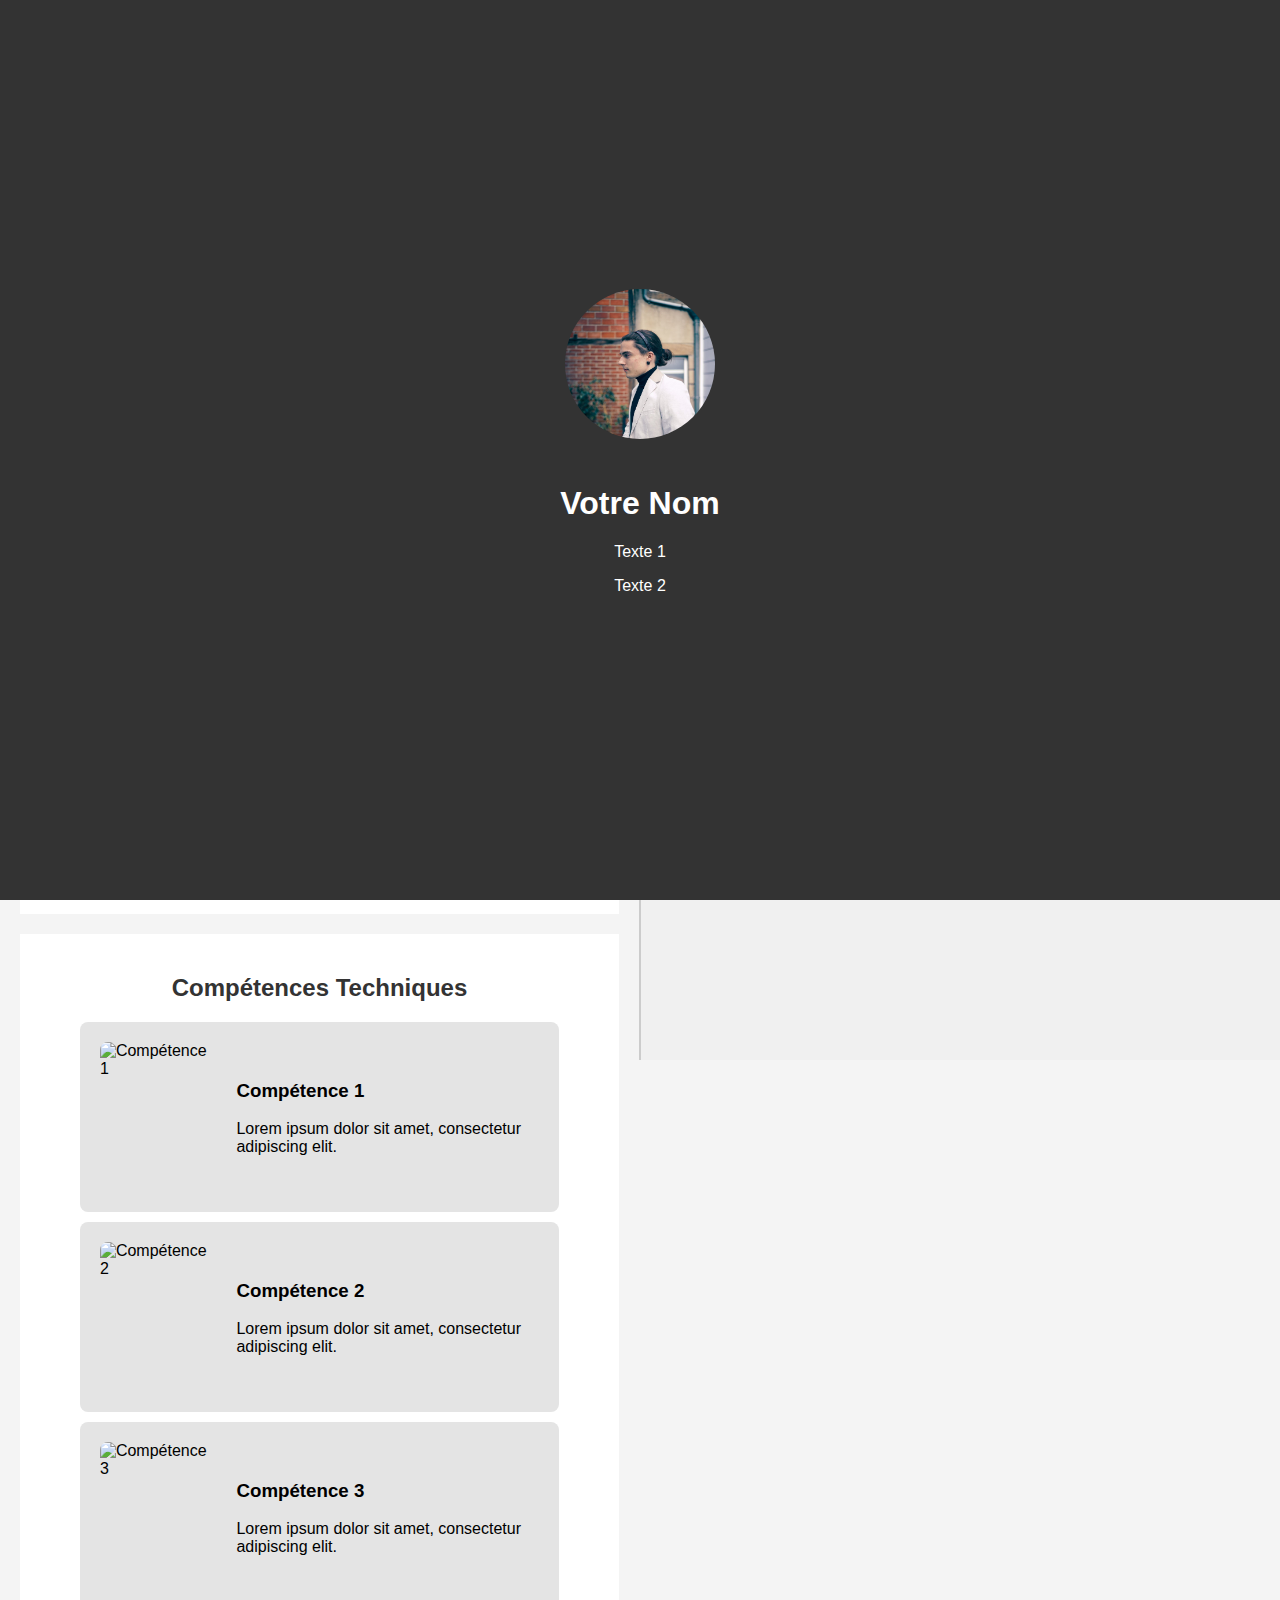
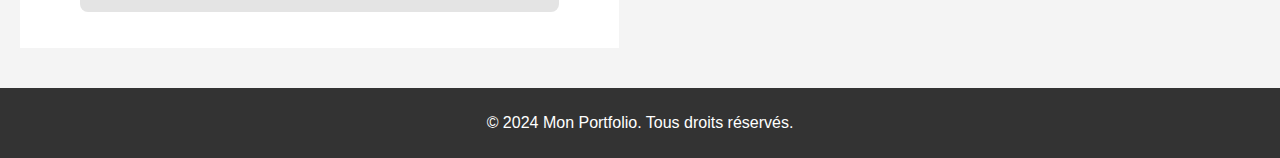
==== index.html @ ab172f1f "Add files via upload" ====
<!DOCTYPE html>
<html lang="fr">
<head>
    <meta charset="UTF-8">
    <meta name="viewport" content="width=device-width, initial-scale=1.0">
    <title>Mes Projets et Compétences Techniques</title>
    <link rel="stylesheet" href="style.css">
</head>
<body>
    <div id="intro-screen">
        <div class="intro-content">
            <img src="phoyoDim1.jpg" alt="Votre photo">
            <h1>Votre Nom</h1>
            <p>Texte 1</p>
            <p>Texte 2</p>
        </div>
    </div>
    <header>
        <div class="container">
            <h1>Mes Projets et Compétences Techniques</h1>
            <nav>
                <ul>
                    <li><a href="#projets">Projets</a></li>
                    <li><a href="#competences">Compétences</a></li>
                </ul>
            </nav>
        </div>
    </header>
    <div class="main-container">
        <div class="left-column">
            <section id="projets">
                <div class="container">
                    <h2>Projets</h2>
                    <ul class="projects-list">
                        <li class="project-item" data-info="Lorem ipsum dolor sit amet, consectetur adipiscing elit. Projet 1.">
                            <img src="https://via.placeholder.com/150" alt="Projet 1">
                            <div class="project-info">
                                <h3>Projet 1</h3>
                                <p>Lorem ipsum dolor sit amet, consectetur adipiscing elit.</p>
                            </div>
                        </li>
                        <li class="project-item" data-info="Lorem ipsum dolor sit amet, consectetur adipiscing elit. Projet 2.">
                            <img src="https://via.placeholder.com/150" alt="Projet 2">
                            <div class="project-info">
                                <h3>Projet 2</h3>
                                <p>Lorem ipsum dolor sit amet, consectetur adipiscing elit.</p>
                            </div>
                        </li>
                        <li class="project-item" data-info="Lorem ipsum dolor sit amet, consectetur adipiscing elit. Projet 3.">
                            <img src="https://via.placeholder.com/150" alt="Projet 3">
                            <div class="project-info">
                                <h3>Projet 3</h3>
                                <p>Lorem ipsum dolor sit amet, consectetur adipiscing elit.</p>
                            </div>
                        </li>
                    </ul>
                </div>
            </section>
            <section id="competences">
                <div class="container">
                    <h2>Compétences Techniques</h2>
                    <ul class="skills-list">
                        <li class="skill-item" data-info="Lorem ipsum dolor sit amet, consectetur adipiscing elit. Compétence 1.">
                            <img src="https://via.placeholder.com/150" alt="Compétence 1">
                            <div class="skill-info">
                                <h3>Compétence 1</h3>
                                <p>Lorem ipsum dolor sit amet, consectetur adipiscing elit.</p>
                            </div>
                        </li>
                        <li class="skill-item" data-info="Lorem ipsum dolor sit amet, consectetur adipiscing elit. Compétence 2.">
                            <img src="https://via.placeholder.com/150" alt="Compétence 2">
                            <div class="skill-info">
                                <h3>Compétence 2</h3>
                                <p>Lorem ipsum dolor sit amet, consectetur adipiscing elit.</p>
                            </div>
                        </li>
                        <li class="skill-item" data-info="Lorem ipsum dolor sit amet, consectetur adipiscing elit. Compétence 3.">
                            <img src="https://via.placeholder.com/150" alt="Compétence 3">
                            <div class="skill-info">
                                <h3>Compétence 3</h3>
                                <p>Lorem ipsum dolor sit amet, consectetur adipiscing elit.</p>
                            </div>
                        </li>
                    </ul>
                </div>
            </section>
        </div>
        <div class="right-column" id="info-panel">
            <div class="container">
                <h2>Informations Complémentaires</h2>
                <p id="info-content">Cliquez sur un projet ou une compétence pour afficher des informations complémentaires ici.</p>
            </div>
        </div>
    </div>
    <footer>
        <div class="container">
            <p>&copy; 2024 Mon Portfolio. Tous droits réservés.</p>
        </div>
    </footer>
    <script src="script.js"></script>
</body>
</html>
---- style.css ----
body {
    font-family: 'Arial', sans-serif;
    margin: 0;
    padding: 0;
    background-color: #f4f4f4;
    transition: background-color 0.5s, color 0.5s;
}

#intro-screen {
    position: fixed;
    top: 0;
    left: 0;
    width: 100%;
    height: 100%;
    background-color: #333;
    color: #fff;
    display: flex;
    justify-content: center;
    align-items: center;
    z-index: 9999;
    transition: opacity 0.5s, visibility 0.5s;
}

#intro-screen.hidden {
    opacity: 0;
    visibility: hidden;
    pointer-events: none;
}

.intro-content {
    text-align: center;
}

.intro-content img {
    width: 150px;
    height: 150px;
    border-radius: 50%;
    margin-bottom: 20px;
}

header {
    background: #333;
    color: #fff;
    padding: 20px 0;
    border-bottom: #0779e4 3px solid;
}

header h1 {
    text-align: center;
}

nav ul {
    list-style: none;
    padding: 0;
    text-align: center;
}

nav ul li {
    display: inline;
    margin: 0 15px;
}

nav ul li a {
    color: #fff;
    text-decoration: none;
    font-size: 18px;
}

.container {
    width: 80%;
    margin: auto;
    overflow: hidden;
}

.main-container {
    display: flex;
    flex-wrap: wrap;
}

.left-column, .right-column {
    flex: 1;
    padding: 20px;
    box-sizing: border-box;
}

.right-column {
    background: #f0f0f0;
    border-left: 2px solid #ccc;
    position: -webkit-sticky;
    position: sticky;
    top: 0;
    height: 100vh;
    overflow-y: auto;
}

#info-panel {
    color: #333; /* Ensures the text color in the right column does not change */
}

section {
    padding: 20px 0;
    background: #fff;
    margin: 20px 0;
    transition: background-color 0.5s, color 0.5s;
}

section h2 {
    text-align: center;
    color: #333;
}

.projects-list, .skills-list {
    list-style: none;
    padding: 0;
}

.project-item, .skill-item {
    display: flex;
    align-items: center;
    margin: 10px 0;
    padding: 20px;
    border-radius: 8px;
    background: #e4e4e4;
    cursor: pointer;
    transition: background-color 0.5s, color 0.5s;
}

.project-item img, .skill-item img {
    width: 150px;
    height: 150px;
    border-radius: 8px;
    margin-right: 20px;
}

footer {
    background: #333;
    color: #fff;
    text-align: center;
    padding: 10px 0;
    transition: background-color 0.5s, color 0.5s;
}
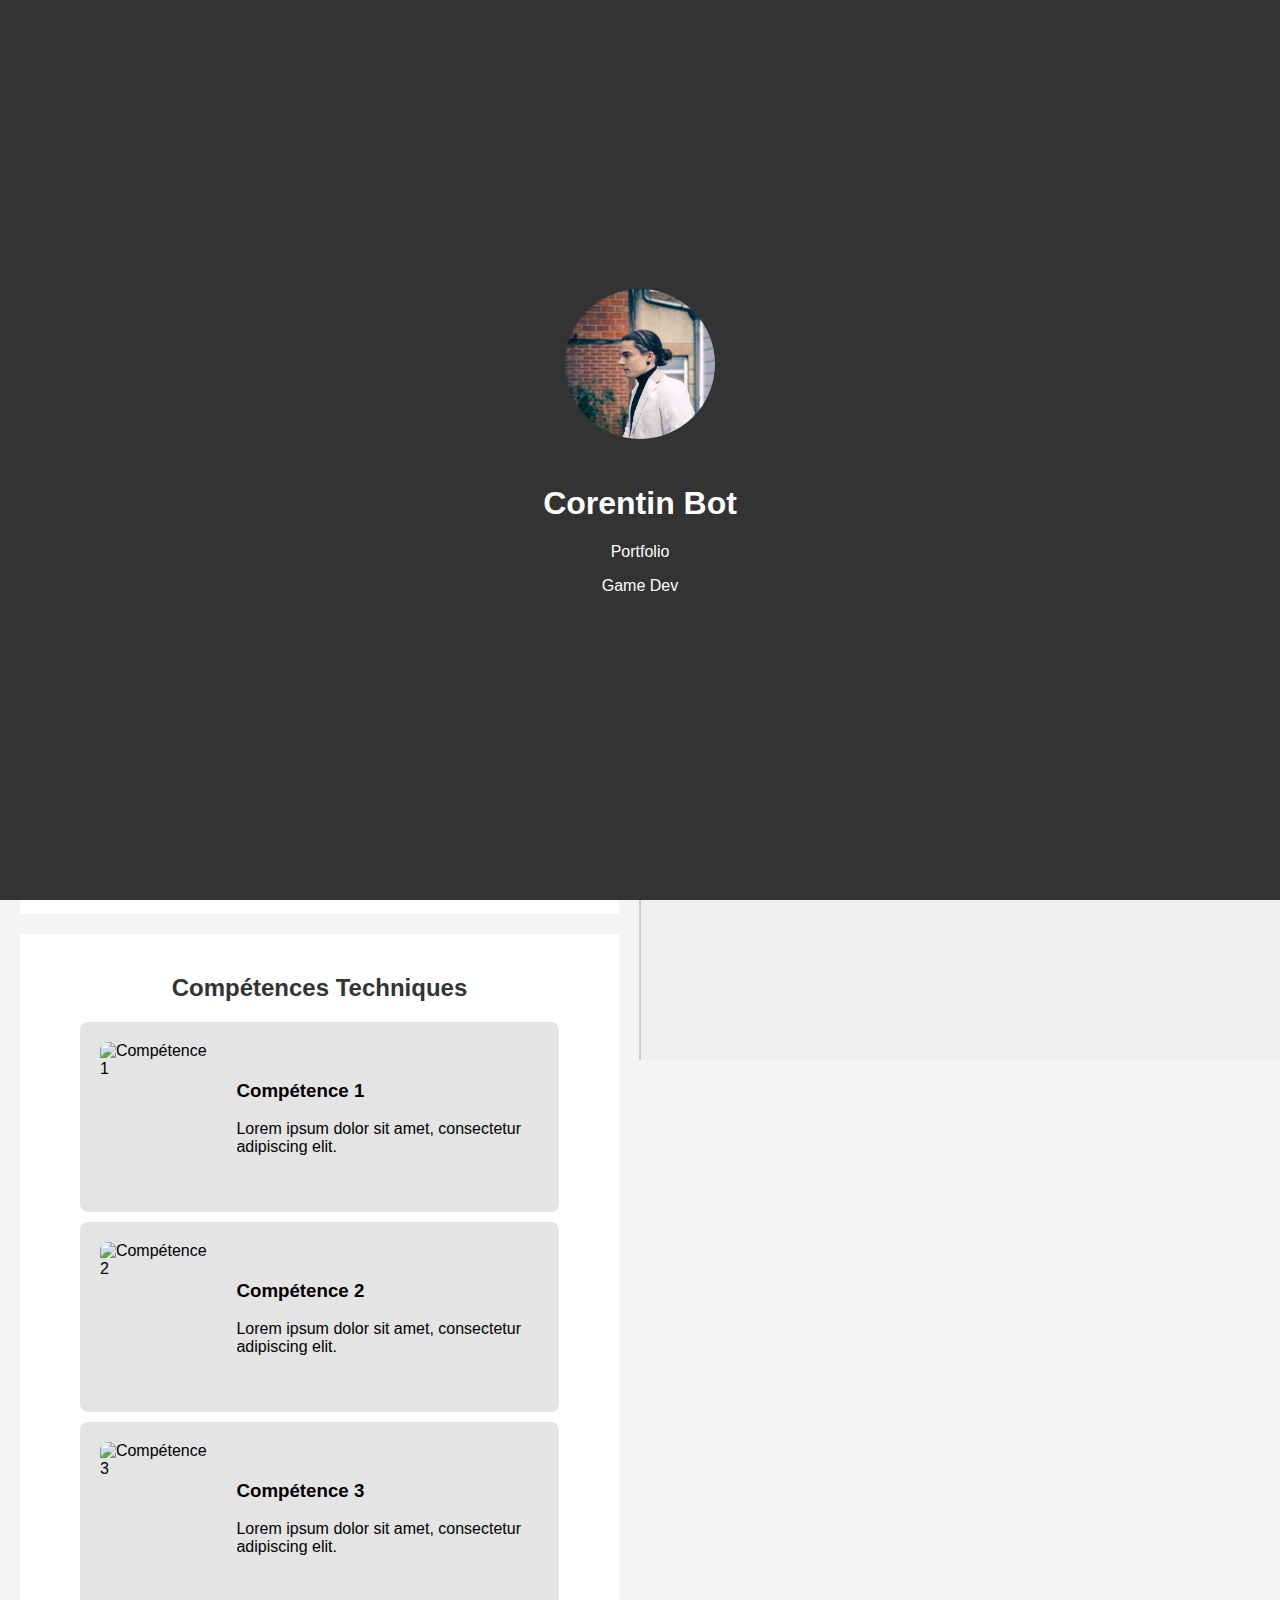
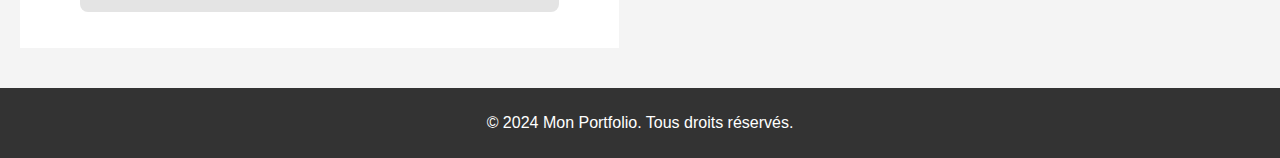
==== commit 60efa2a3: "Add files via upload" ====
--- a/index.html
+++ b/index.html
@@ -10,9 +10,9 @@
     <div id="intro-screen">
         <div class="intro-content">
             <img src="phoyoDim1.jpg" alt="Votre photo">
-            <h1>Votre Nom</h1>
-            <p>Texte 1</p>
-            <p>Texte 2</p>
+            <h1>Corentin Bot</h1>
+            <p>Portfolio</p>
+            <p>Game Dev</p>
         </div>
     </div>
     <header>
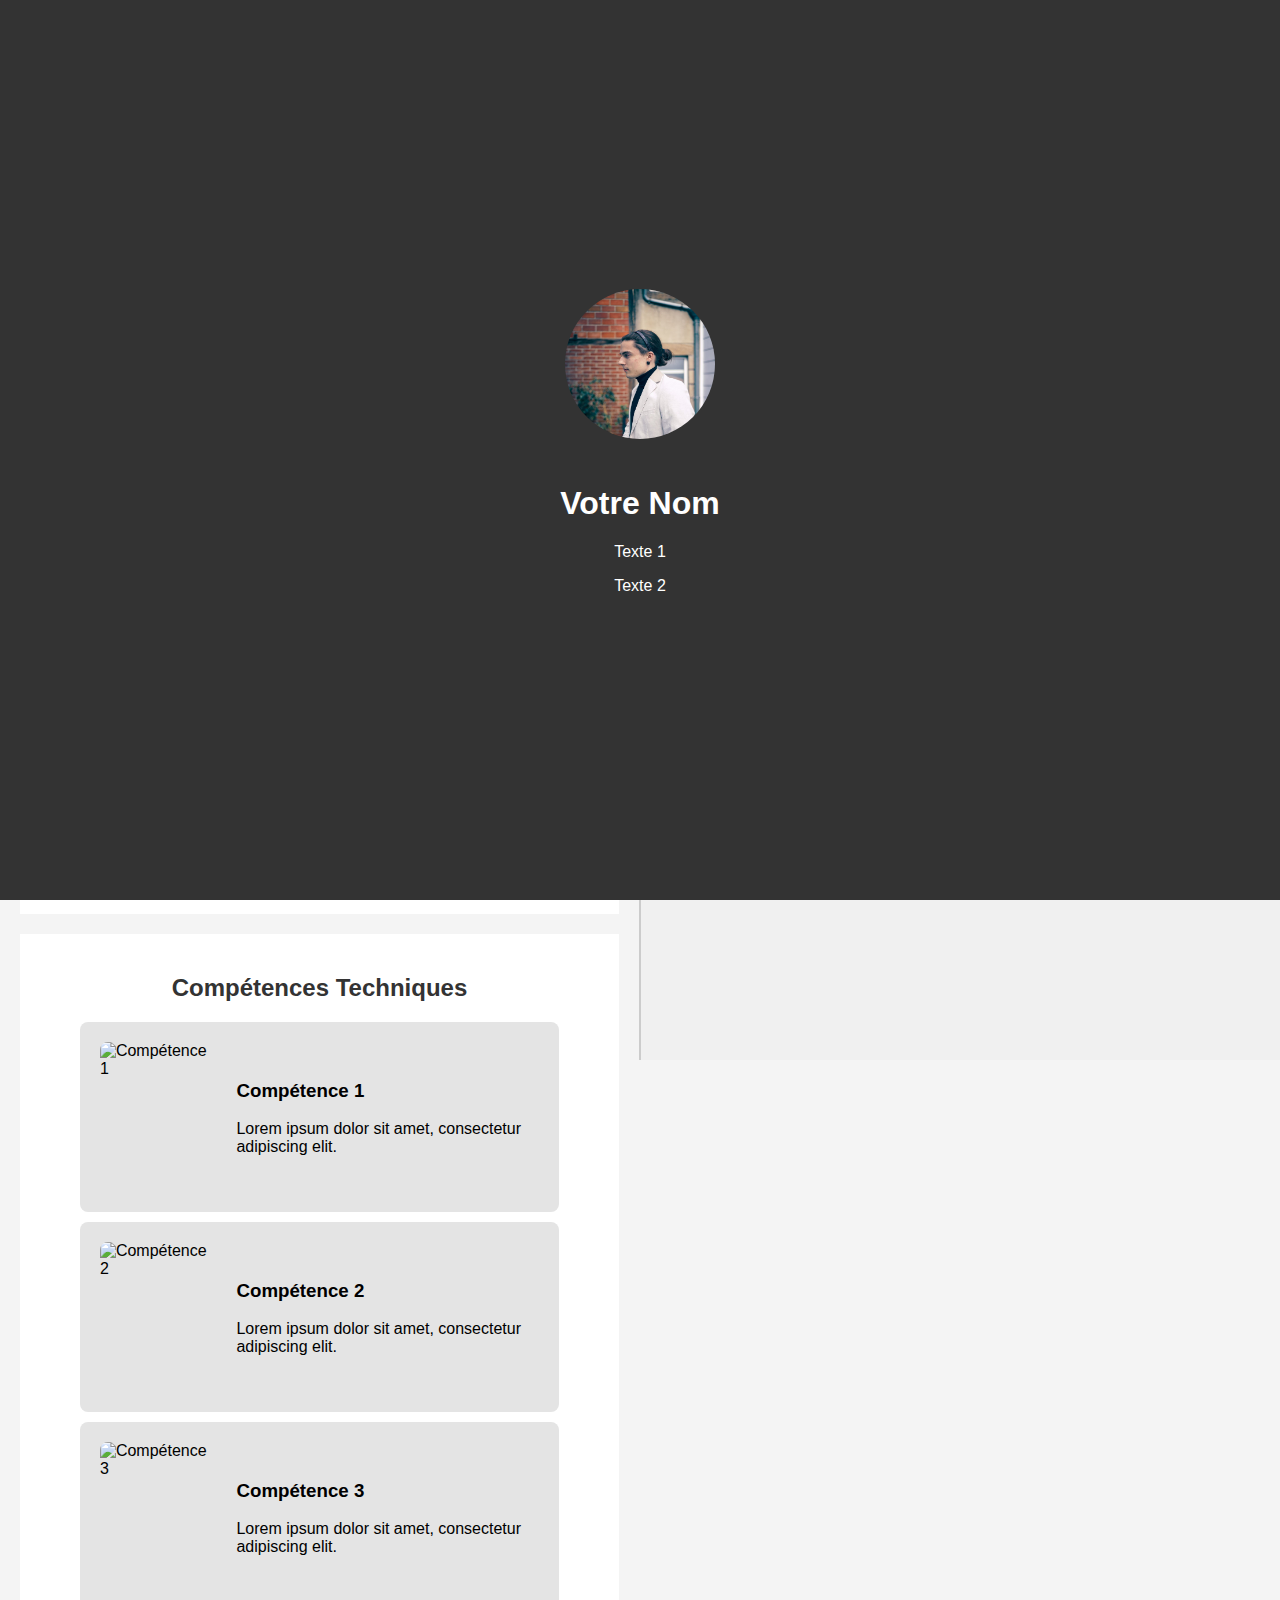
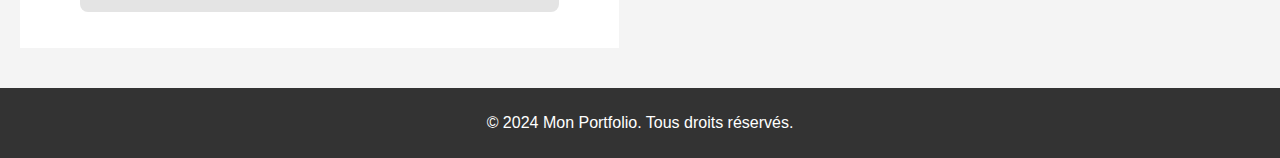
==== commit 9499b8a1: "Add files via upload" ====
--- a/index.html
+++ b/index.html
@@ -10,9 +10,9 @@
     <div id="intro-screen">
         <div class="intro-content">
             <img src="phoyoDim1.jpg" alt="Votre photo">
-            <h1>Corentin Bot</h1>
-            <p>Portfolio</p>
-            <p>Game Dev</p>
+            <h1>Votre Nom</h1>
+            <p>Texte 1</p>
+            <p>Texte 2</p>
         </div>
     </div>
     <header>
@@ -32,22 +32,22 @@
                 <div class="container">
                     <h2>Projets</h2>
                     <ul class="projects-list">
-                        <li class="project-item" data-info="Lorem ipsum dolor sit amet, consectetur adipiscing elit. Projet 1.">
-                            <img src="https://via.placeholder.com/150" alt="Projet 1">
+                        <li class="project-item" data-url="projects/projet1.html">
+                            <img src="fillthecrate.png" alt="Projet 1">
                             <div class="project-info">
                                 <h3>Projet 1</h3>
                                 <p>Lorem ipsum dolor sit amet, consectetur adipiscing elit.</p>
                             </div>
                         </li>
-                        <li class="project-item" data-info="Lorem ipsum dolor sit amet, consectetur adipiscing elit. Projet 2.">
-                            <img src="https://via.placeholder.com/150" alt="Projet 2">
+                        <li class="project-item" data-url="projects/projet2.html">
+                            <img src="images/myphoto.jpg" alt="Projet 2">
                             <div class="project-info">
                                 <h3>Projet 2</h3>
                                 <p>Lorem ipsum dolor sit amet, consectetur adipiscing elit.</p>
                             </div>
                         </li>
-                        <li class="project-item" data-info="Lorem ipsum dolor sit amet, consectetur adipiscing elit. Projet 3.">
-                            <img src="https://via.placeholder.com/150" alt="Projet 3">
+                        <li class="project-item" data-url="projects/projet3.html">
+                            <img src="images/myphoto.jpg" alt="Projet 3">
                             <div class="project-info">
                                 <h3>Projet 3</h3>
                                 <p>Lorem ipsum dolor sit amet, consectetur adipiscing elit.</p>
@@ -60,22 +60,22 @@
                 <div class="container">
                     <h2>Compétences Techniques</h2>
                     <ul class="skills-list">
-                        <li class="skill-item" data-info="Lorem ipsum dolor sit amet, consectetur adipiscing elit. Compétence 1.">
-                            <img src="https://via.placeholder.com/150" alt="Compétence 1">
+                        <li class="skill-item" data-url="competences/competence1.html">
+                            <img src="images/myphoto.jpg" alt="Compétence 1">
                             <div class="skill-info">
                                 <h3>Compétence 1</h3>
                                 <p>Lorem ipsum dolor sit amet, consectetur adipiscing elit.</p>
                             </div>
                         </li>
-                        <li class="skill-item" data-info="Lorem ipsum dolor sit amet, consectetur adipiscing elit. Compétence 2.">
-                            <img src="https://via.placeholder.com/150" alt="Compétence 2">
+                        <li class="skill-item" data-url="competences/competence2.html">
+                            <img src="images/myphoto.jpg" alt="Compétence 2">
                             <div class="skill-info">
                                 <h3>Compétence 2</h3>
                                 <p>Lorem ipsum dolor sit amet, consectetur adipiscing elit.</p>
                             </div>
                         </li>
-                        <li class="skill-item" data-info="Lorem ipsum dolor sit amet, consectetur adipiscing elit. Compétence 3.">
-                            <img src="https://via.placeholder.com/150" alt="Compétence 3">
+                        <li class="skill-item" data-url="competences/competence3.html">
+                            <img src="images/myphoto.jpg" alt="Compétence 3">
                             <div class="skill-info">
                                 <h3>Compétence 3</h3>
                                 <p>Lorem ipsum dolor sit amet, consectetur adipiscing elit.</p>
@@ -88,7 +88,7 @@
         <div class="right-column" id="info-panel">
             <div class="container">
                 <h2>Informations Complémentaires</h2>
-                <p id="info-content">Cliquez sur un projet ou une compétence pour afficher des informations complémentaires ici.</p>
+                <div id="info-content">Cliquez sur un projet ou une compétence pour afficher des informations complémentaires ici.</div>
             </div>
         </div>
     </div>
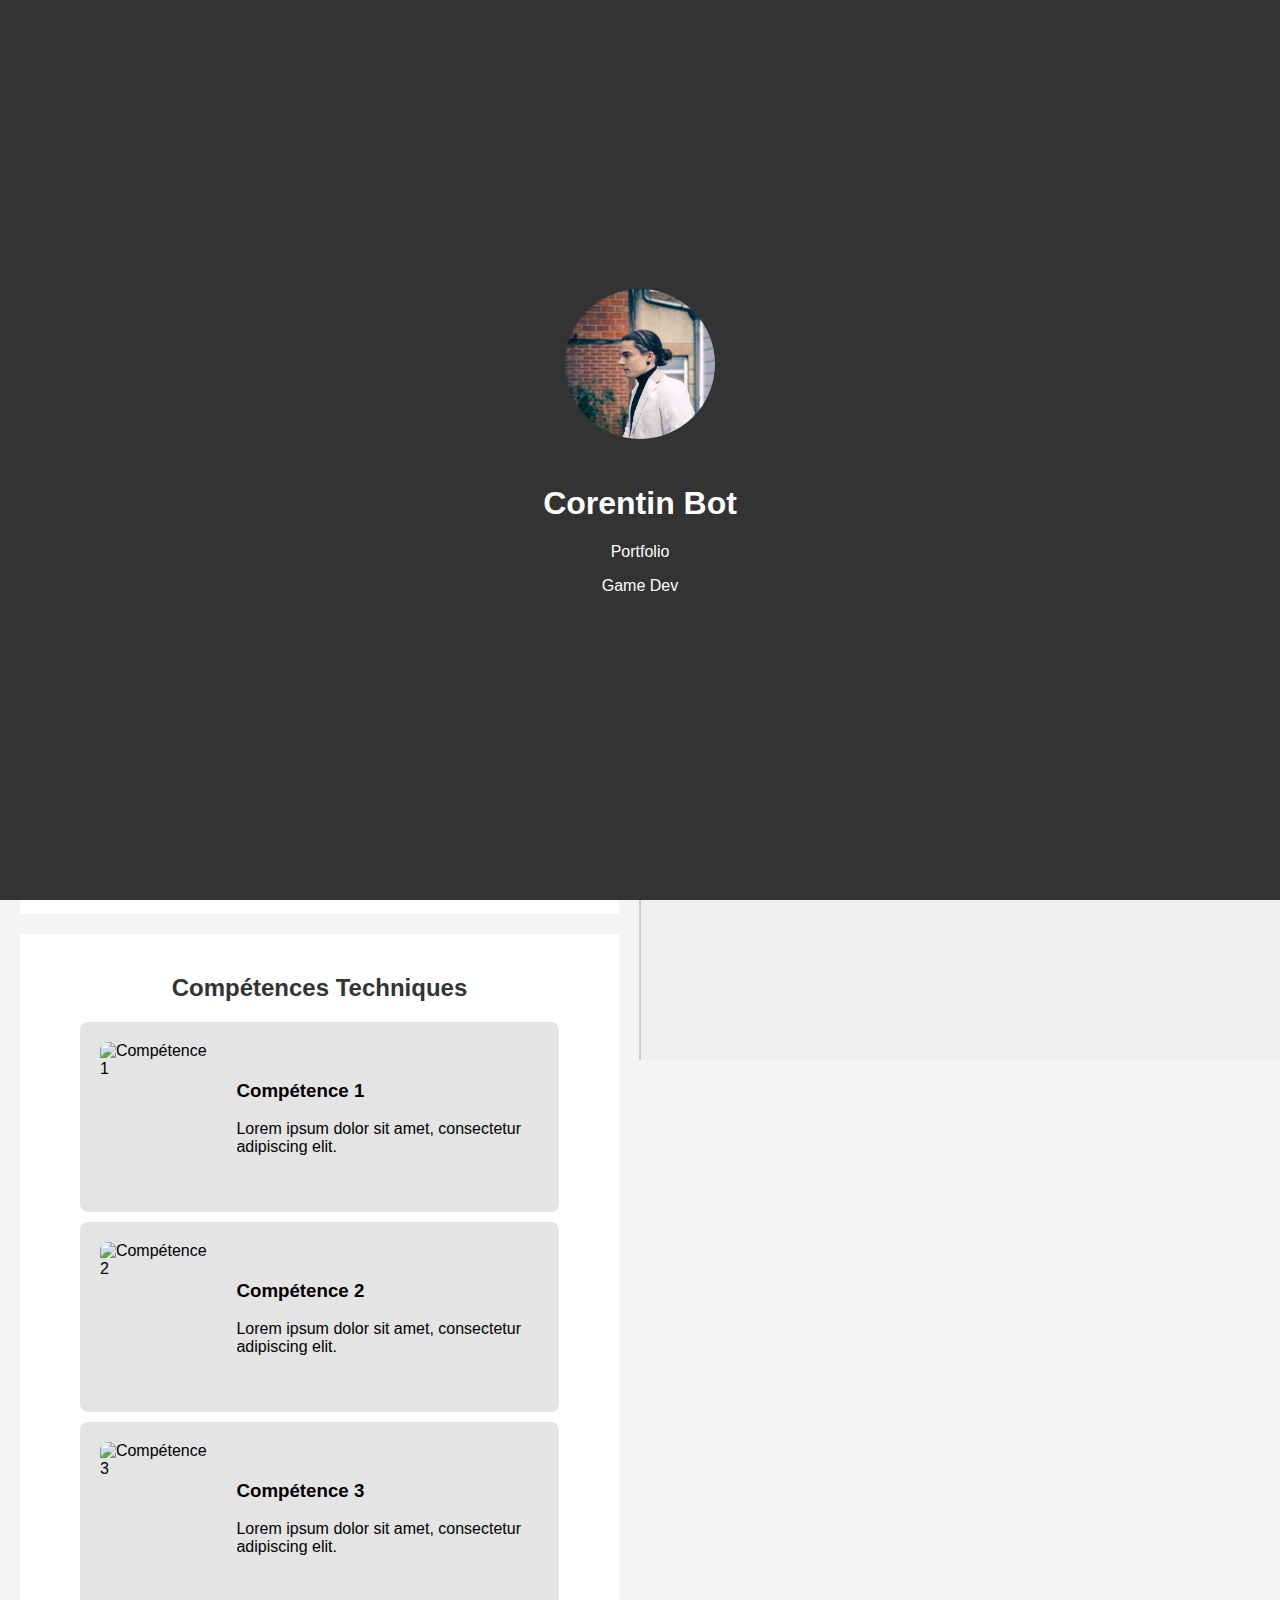
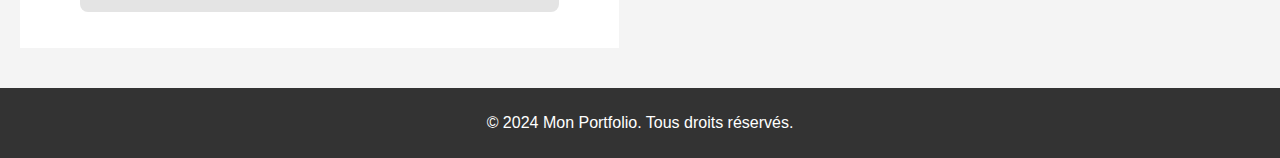
==== commit 05ab9040: "Add files via upload" ====
--- a/index.html
+++ b/index.html
@@ -10,9 +10,9 @@
     <div id="intro-screen">
         <div class="intro-content">
             <img src="phoyoDim1.jpg" alt="Votre photo">
-            <h1>Votre Nom</h1>
-            <p>Texte 1</p>
-            <p>Texte 2</p>
+            <h1>Corentin Bot</h1>
+            <p>Portfolio</p>
+            <p>Game Dev</p>
         </div>
     </div>
     <header>
@@ -40,14 +40,14 @@
                             </div>
                         </li>
                         <li class="project-item" data-url="projects/projet2.html">
-                            <img src="images/myphoto.jpg" alt="Projet 2">
+                            <img src="https://via.placeholder.com/150" alt="Projet 2">
                             <div class="project-info">
                                 <h3>Projet 2</h3>
                                 <p>Lorem ipsum dolor sit amet, consectetur adipiscing elit.</p>
                             </div>
                         </li>
                         <li class="project-item" data-url="projects/projet3.html">
-                            <img src="images/myphoto.jpg" alt="Projet 3">
+                            <img src="https://via.placeholder.com/150" alt="Projet 3">
                             <div class="project-info">
                                 <h3>Projet 3</h3>
                                 <p>Lorem ipsum dolor sit amet, consectetur adipiscing elit.</p>
@@ -61,21 +61,21 @@
                     <h2>Compétences Techniques</h2>
                     <ul class="skills-list">
                         <li class="skill-item" data-url="competences/competence1.html">
-                            <img src="images/myphoto.jpg" alt="Compétence 1">
+                            <img src="https://via.placeholder.com/150" alt="Compétence 1">
                             <div class="skill-info">
                                 <h3>Compétence 1</h3>
                                 <p>Lorem ipsum dolor sit amet, consectetur adipiscing elit.</p>
                             </div>
                         </li>
                         <li class="skill-item" data-url="competences/competence2.html">
-                            <img src="images/myphoto.jpg" alt="Compétence 2">
+                            <img src="https://via.placeholder.com/150" alt="Compétence 2">
                             <div class="skill-info">
                                 <h3>Compétence 2</h3>
                                 <p>Lorem ipsum dolor sit amet, consectetur adipiscing elit.</p>
                             </div>
                         </li>
                         <li class="skill-item" data-url="competences/competence3.html">
-                            <img src="images/myphoto.jpg" alt="Compétence 3">
+                            <img src="https://via.placeholder.com/150" alt="Compétence 3">
                             <div class="skill-info">
                                 <h3>Compétence 3</h3>
                                 <p>Lorem ipsum dolor sit amet, consectetur adipiscing elit.</p>
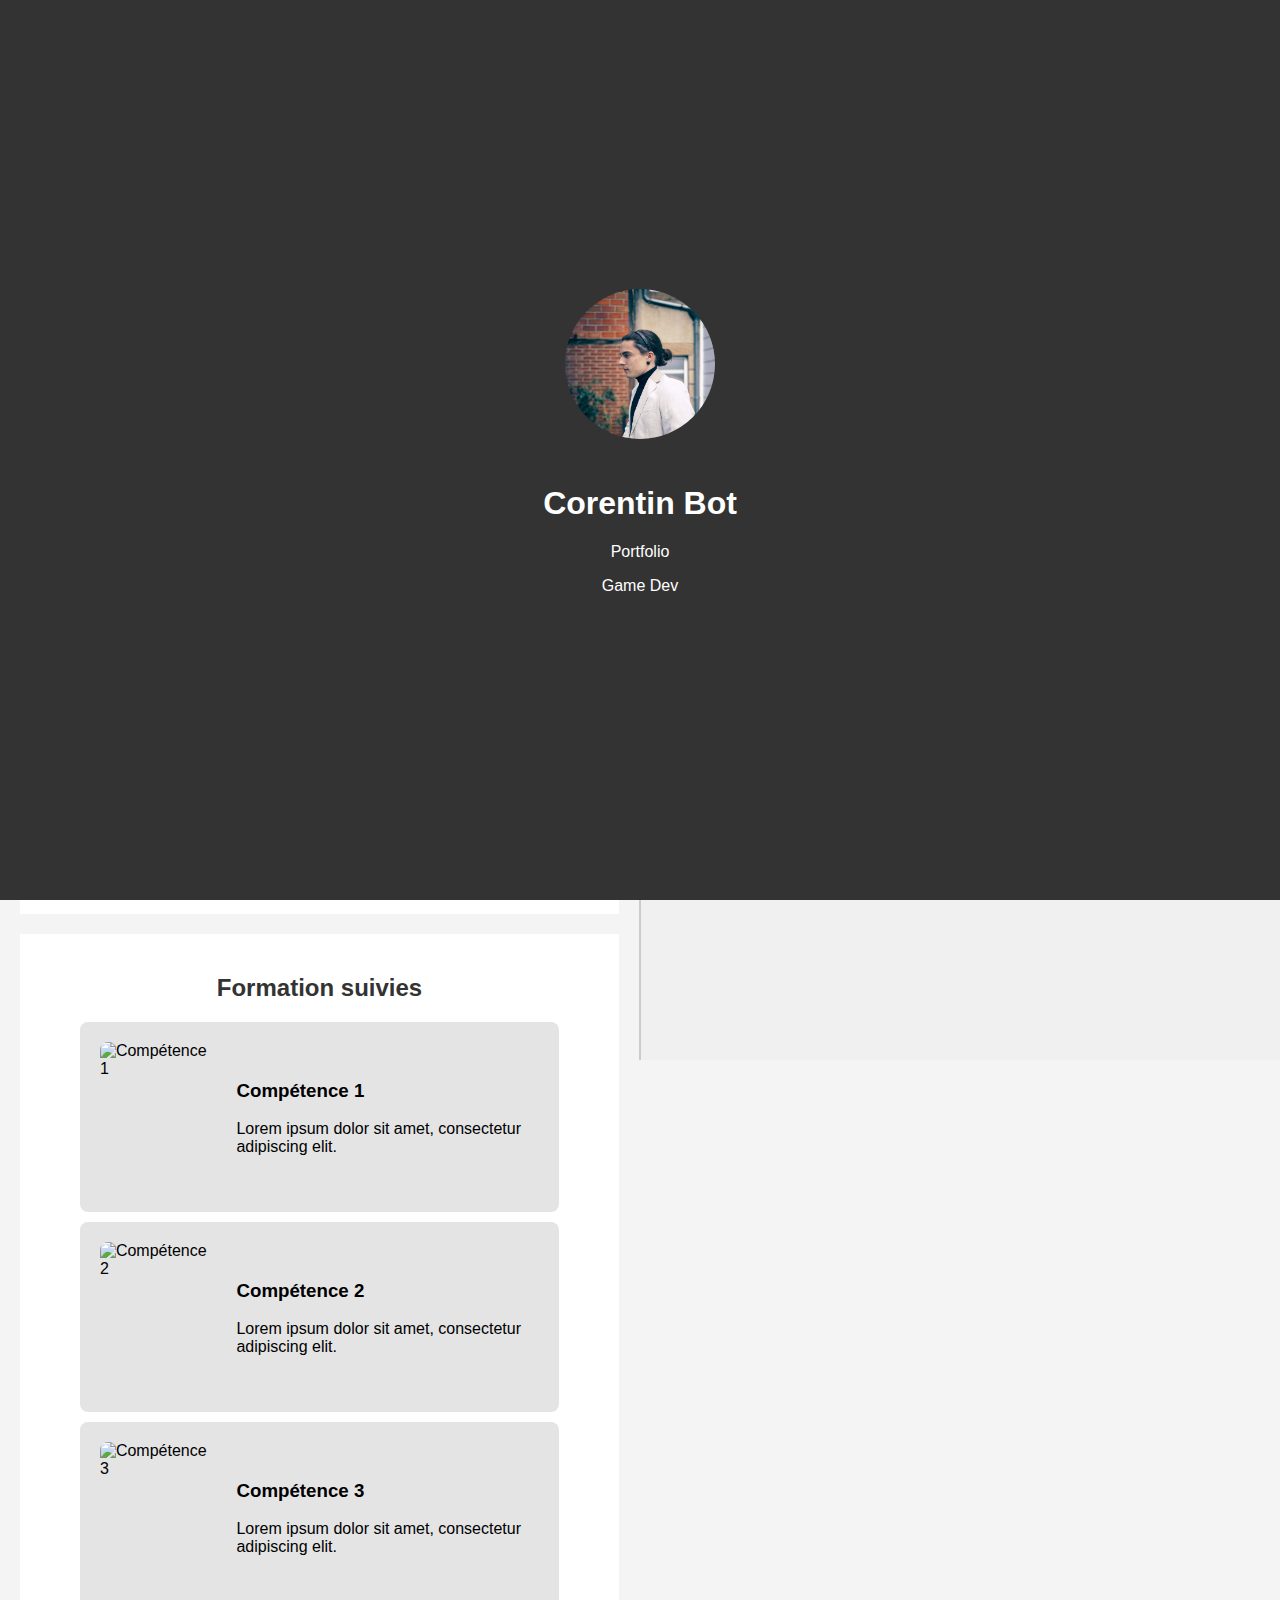
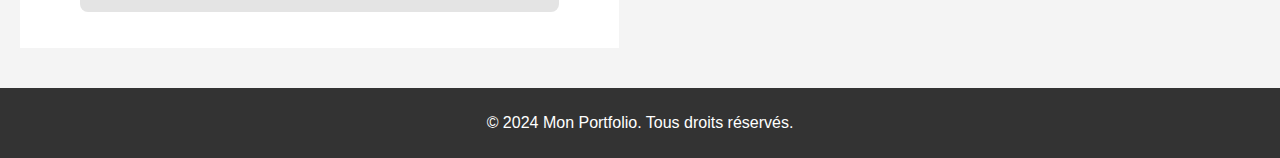
==== commit e080b70b: "Add files via upload" ====
--- a/index.html
+++ b/index.html
@@ -3,7 +3,7 @@
 <head>
     <meta charset="UTF-8">
     <meta name="viewport" content="width=device-width, initial-scale=1.0">
-    <title>Mes Projets et Compétences Techniques</title>
+    <title>Mon portfolio</title>
     <link rel="stylesheet" href="style.css">
 </head>
 <body>
@@ -17,11 +17,11 @@
     </div>
     <header>
         <div class="container">
-            <h1>Mes Projets et Compétences Techniques</h1>
+            <h1>Mes projets et formations</h1>
             <nav>
                 <ul>
                     <li><a href="#projets">Projets</a></li>
-                    <li><a href="#competences">Compétences</a></li>
+                    <li><a href="#competences">Formations</a></li>
                 </ul>
             </nav>
         </div>
@@ -30,27 +30,27 @@
         <div class="left-column">
             <section id="projets">
                 <div class="container">
-                    <h2>Projets</h2>
+                    <h2>Projets réalisés</h2>
                     <ul class="projects-list">
                         <li class="project-item" data-url="projects/projet1.html">
                             <img src="fillthecrate.png" alt="Projet 1">
                             <div class="project-info">
-                                <h3>Projet 1</h3>
-                                <p>Lorem ipsum dolor sit amet, consectetur adipiscing elit.</p>
+                                <h3>Game Jam - Ludum Dare 54</h3>
+                                <p>Réalisation d'un jeu sous unity 2D en game jam. (Drag n drop)</p>
                             </div>
                         </li>
                         <li class="project-item" data-url="projects/projet2.html">
-                            <img src="https://via.placeholder.com/150" alt="Projet 2">
+                            <img src="imageVaisseau.png" alt="Projet 2">
                             <div class="project-info">
-                                <h3>Projet 2</h3>
-                                <p>Lorem ipsum dolor sit amet, consectetur adipiscing elit.</p>
+                                <h3>Projet personnel - Jeu de vaisseau spatial</h3>
+                                <p>Réalisation d'un jeu sous unity 2D. (Shoot them all)</p>
                             </div>
                         </li>
                         <li class="project-item" data-url="projects/projet3.html">
-                            <img src="https://via.placeholder.com/150" alt="Projet 3">
+                            <img src="image3d.png" alt="Projet 3">
                             <div class="project-info">
-                                <h3>Projet 3</h3>
-                                <p>Lorem ipsum dolor sit amet, consectetur adipiscing elit.</p>
+                                <h3>Suivi de formation - Jeu de tir en 3D</h3>
+                                <p>Réalisation d'un jeu en 3D.</p>
                             </div>
                         </li>
                     </ul>
@@ -58,7 +58,7 @@
             </section>
             <section id="competences">
                 <div class="container">
-                    <h2>Compétences Techniques</h2>
+                    <h2>Formation suivies</h2>
                     <ul class="skills-list">
                         <li class="skill-item" data-url="competences/competence1.html">
                             <img src="https://via.placeholder.com/150" alt="Compétence 1">
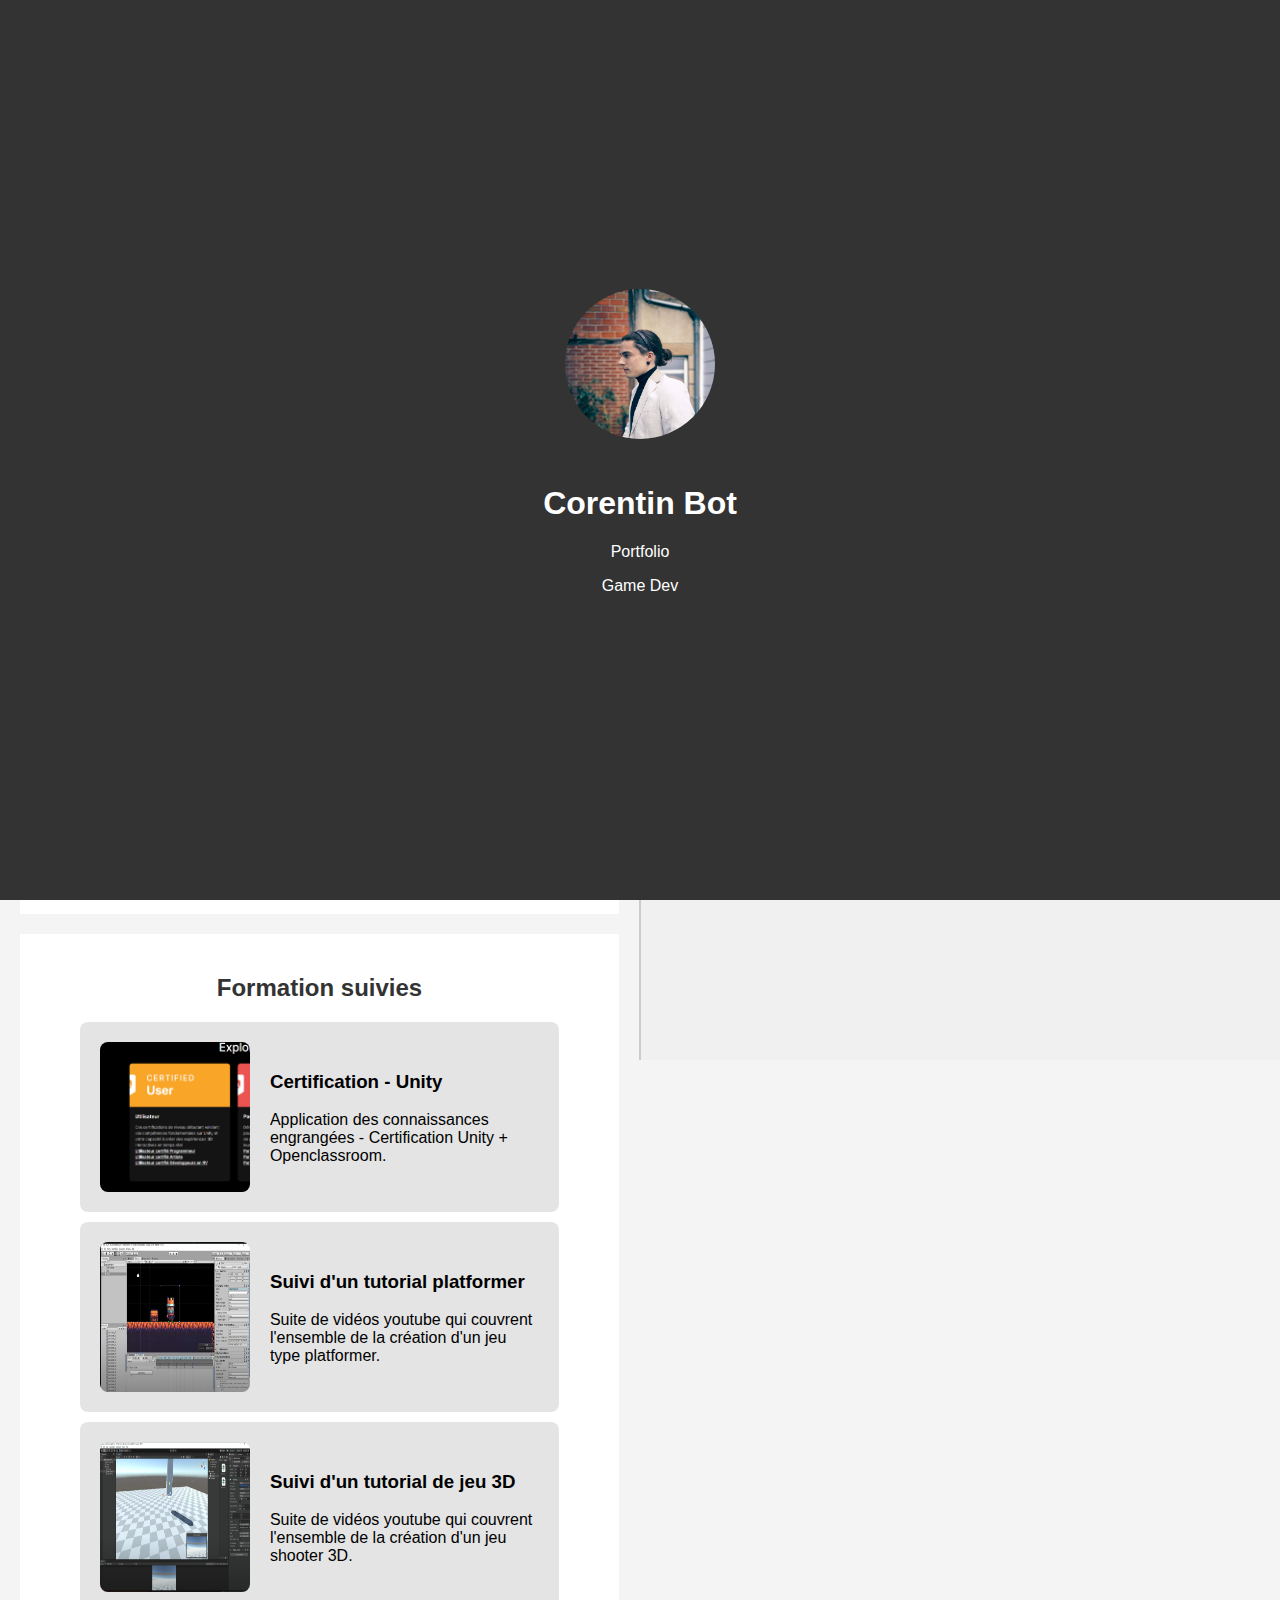
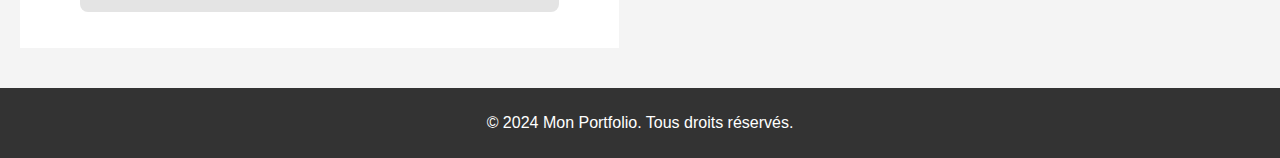
==== commit 21f93e05: "Add files via upload" ====
--- a/index.html
+++ b/index.html
@@ -61,24 +61,24 @@
                     <h2>Formation suivies</h2>
                     <ul class="skills-list">
                         <li class="skill-item" data-url="competences/competence1.html">
-                            <img src="https://via.placeholder.com/150" alt="Compétence 1">
+                            <img src="unityCertif.png" alt="Compétence 1">
                             <div class="skill-info">
-                                <h3>Compétence 1</h3>
-                                <p>Lorem ipsum dolor sit amet, consectetur adipiscing elit.</p>
+                                <h3>Certification - Unity</h3>
+                                <p>Application des connaissances engrangées - Certification Unity + Openclassroom.</p>
                             </div>
                         </li>
                         <li class="skill-item" data-url="competences/competence2.html">
-                            <img src="https://via.placeholder.com/150" alt="Compétence 2">
+                            <img src="imagetutofr.png" alt="Compétence 2">
                             <div class="skill-info">
-                                <h3>Compétence 2</h3>
-                                <p>Lorem ipsum dolor sit amet, consectetur adipiscing elit.</p>
+                                <h3>Suivi d'un tutorial platformer</h3>
+                                <p>Suite de vidéos youtube qui couvrent l'ensemble de la création d'un jeu type platformer.</p>
                             </div>
                         </li>
                         <li class="skill-item" data-url="competences/competence3.html">
-                            <img src="https://via.placeholder.com/150" alt="Compétence 3">
+                            <img src="imageunity3d.png" alt="Compétence 3">
                             <div class="skill-info">
-                                <h3>Compétence 3</h3>
-                                <p>Lorem ipsum dolor sit amet, consectetur adipiscing elit.</p>
+                                <h3>Suivi d'un tutorial de jeu 3D</h3>
+                                <p>Suite de vidéos youtube qui couvrent l'ensemble de la création d'un jeu shooter 3D.</p>
                             </div>
                         </li>
                     </ul>
--- a/style.css
+++ b/style.css
@@ -139,3 +139,25 @@
     padding: 10px 0;
     transition: background-color 0.5s, color 0.5s;
 }
+
+.content {
+    padding: 20px;
+}
+
+.large-image {
+    width: 100%;
+    height: auto;
+    margin-bottom: 20px;
+}
+
+.content ul {
+    list-style: none;
+    padding: 0;
+}
+
+.content ul li {
+    background: #e4e4e4;
+    margin: 10px 0;
+    padding: 10px;
+    border-radius: 5px;
+}
